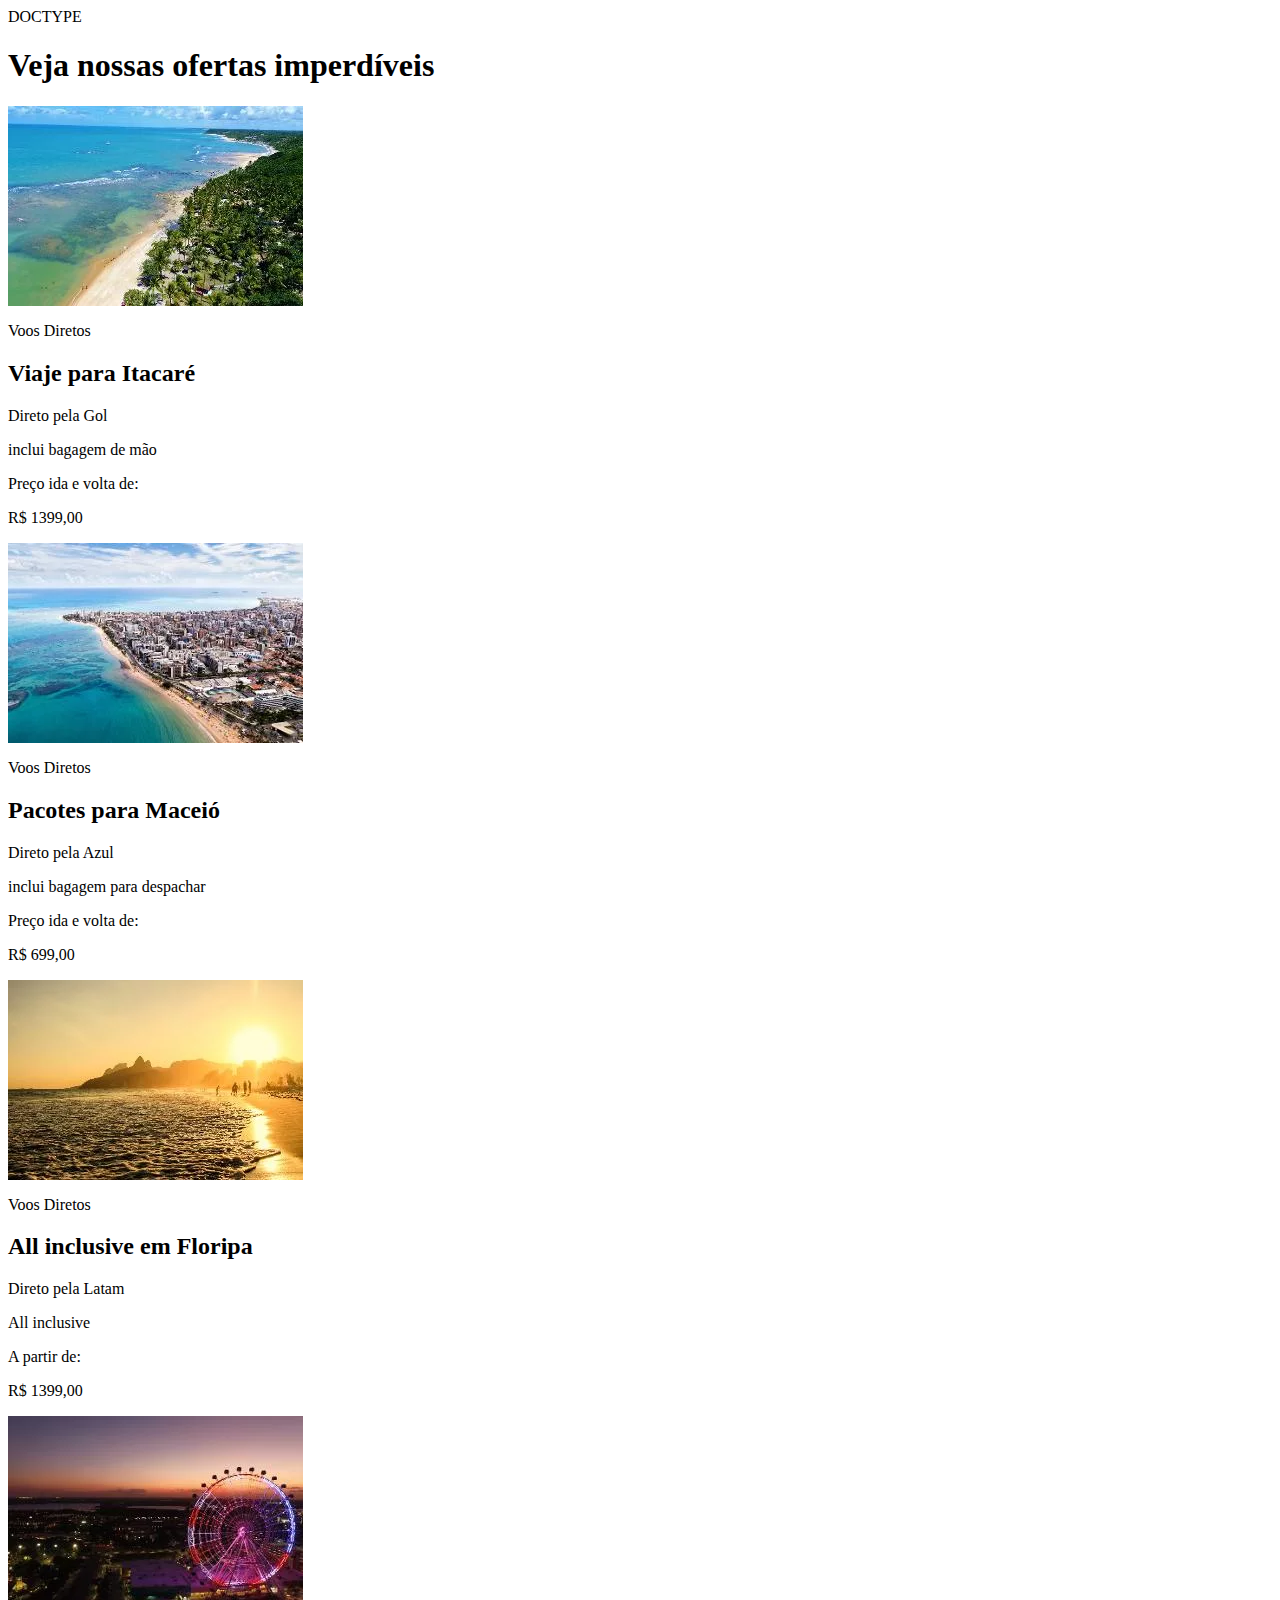
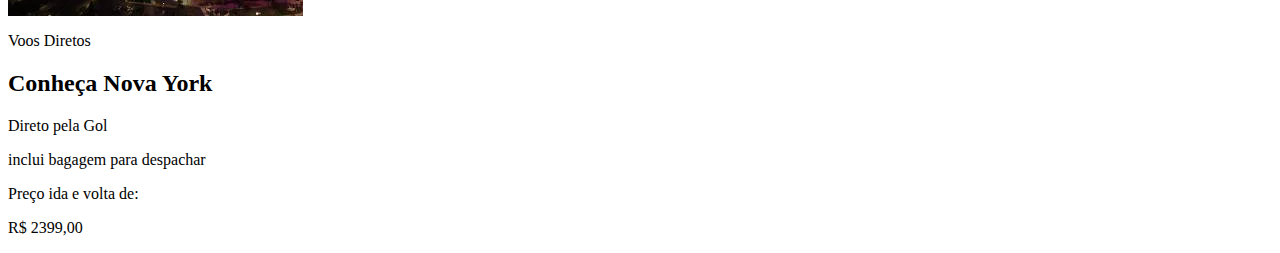
==== index.html @ 809e94c9 "changed index" ====
DOCTYPE
<!DOCTYPE html>
<html lang="pt-br">

<head>
  <meta charset="UTF-8">
  <meta name="viewport" content="width=device-width, initial-scale=1.0">
  <meta http-equiv="X-UA-Compatible" content="ie=edge">
  <title>Agência</title>
</head>

<body>
  <div>
    <h1 class="frase">Veja nossas ofertas imperdíveis</h1 class>
    </h1>
    <div class="conteudo">
      <div class="caixa">
        <img src="./images/pacote1.jpg" alt="">
        <p>Voos Diretos</p>
        <h2 class="titulos">Viaje para Itacaré</h2>
        <p class="companhia">Direto pela Gol</p>
        <p class="bagagem">inclui bagagem de mão</p>
        <p class="preco">Preço ida e volta de:</p>
        <p class="valor">R$ 1399,00</p>
      </div>

      <div class="caixa">
        <img src="./images/pacote2.jpg" alt="">
        <p>Voos Diretos</p>
        <h2 class="titulos">Pacotes para Maceió</h2>
        <p class="companhia">Direto pela Azul</p>
        <p class="bagagem">inclui bagagem para despachar</p>
        <p class="preco">Preço ida e volta de:</p>
        <p class="valor">R$ 699,00</p>
      </div>

      <div class="caixa">
        <img src="./images/pacote3.jpg" alt="">
        <p>Voos Diretos</p>
        <h2 class="titulos">All inclusive em Floripa</h2>
        <p class="companhia">Direto pela Latam</p>
        <p class="bagagem">All inclusive</p>
        <p class="preco">A partir de:</p>
        <p class="valor">R$ 1399,00</p>
      </div>

      <div class="caixa">
        <img src="./images/pacote4.jpg" alt="">
        <p>Voos Diretos</p>
        <h2 class="titulos">Conheça Nova York</h2>
        <p class="companhia">Direto pela Gol</p>
        <p class="bagagem">inclui bagagem para despachar</p>
        <p class="preco">Preço ida e volta de:</p>
        <p class="valor">R$ 2399,00</p>
      </div>
    </div>
  </div>
</body>

</html>
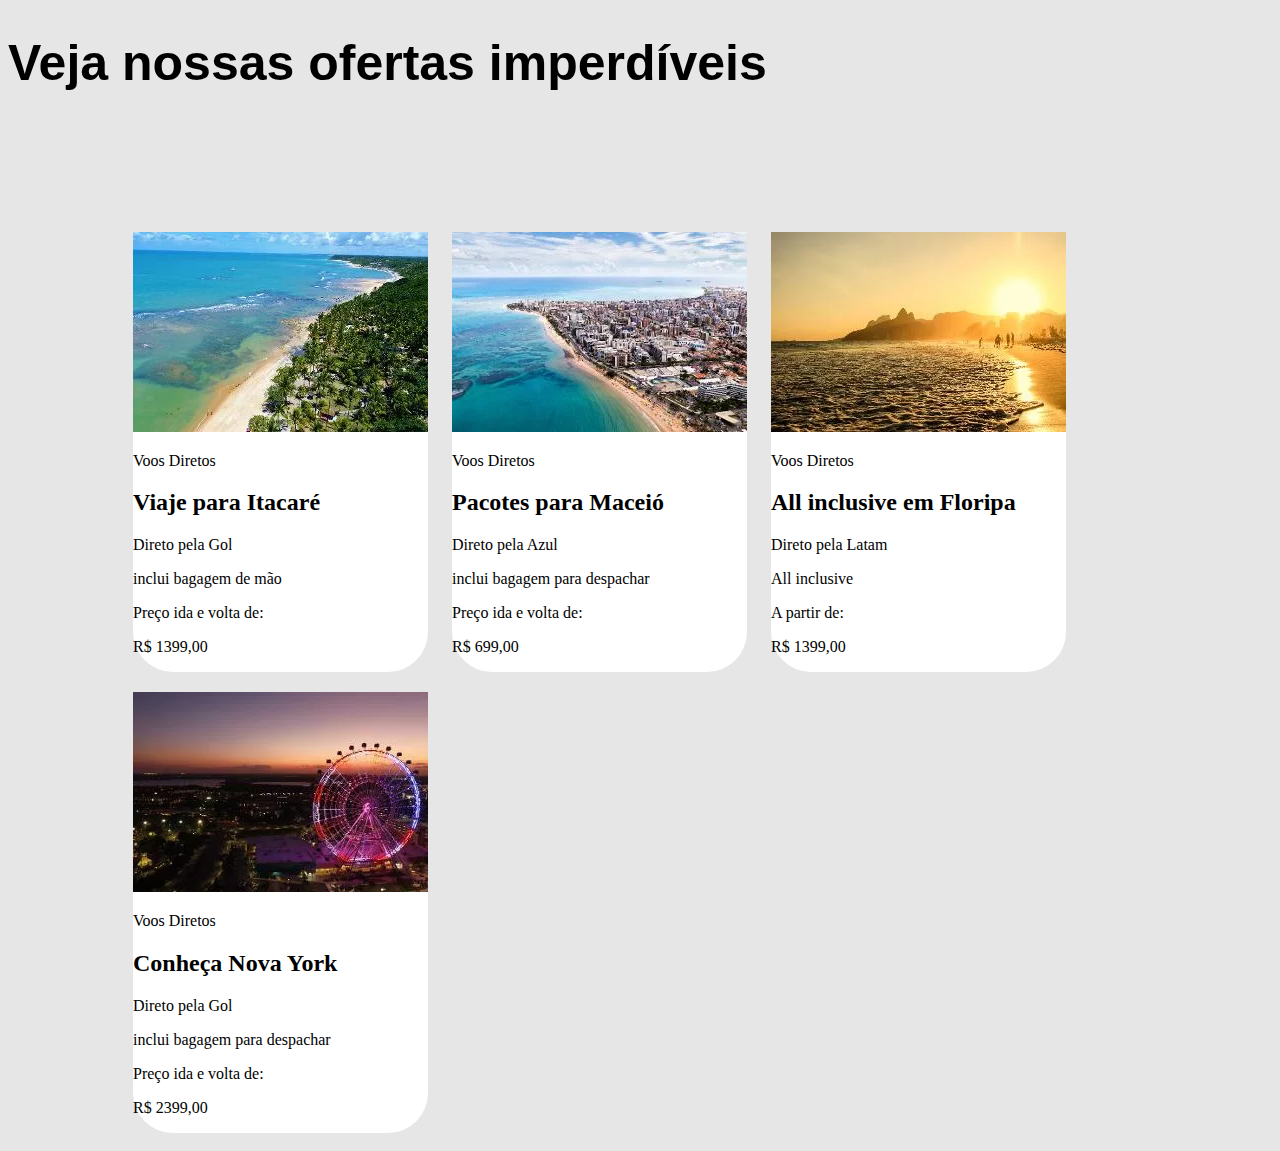
==== commit 62e44823: "Passo2" ====
--- a/index.html
+++ b/index.html
@@ -1,60 +1,54 @@
-DOCTYPE
 <!DOCTYPE html>
-<html lang="pt-br">
+<html lang="pt-br" dir="ltr">
+  <head>
+    <meta charset="utf-8">
+    <title>Agência</title>
+    <link rel="stylesheet" href="./css/style.css" type="text/css">
+  </head>
+  <body>
+    <h1 class="frase">Veja nossas ofertas imperdíveis</h1>
+    <div class="conteudo">
 
-<head>
-  <meta charset="UTF-8">
-  <meta name="viewport" content="width=device-width, initial-scale=1.0">
-  <meta http-equiv="X-UA-Compatible" content="ie=edge">
-  <title>Agência</title>
-</head>
+          <div class="caixa">
+            <img src="./images/pacote1.jpg" alt="">
+            <p>Voos Diretos</p>
+            <h2 class="titulos">Viaje para Itacaré</h2>
+            <p class="companhia">Direto pela Gol</p>
+            <p class="bagagem">inclui bagagem de mão</p>
+            <p class="preco">Preço ida e volta de:</p>
+            <p class="valor">R$ 1399,00</p>
+          </div>
 
-<body>
-  <div>
-    <h1 class="frase">Veja nossas ofertas imperdíveis</h1 class>
-    </h1>
-    <div class="conteudo">
-      <div class="caixa">
-        <img src="./images/pacote1.jpg" alt="">
-        <p>Voos Diretos</p>
-        <h2 class="titulos">Viaje para Itacaré</h2>
-        <p class="companhia">Direto pela Gol</p>
-        <p class="bagagem">inclui bagagem de mão</p>
-        <p class="preco">Preço ida e volta de:</p>
-        <p class="valor">R$ 1399,00</p>
-      </div>
+          <div class="caixa">
+            <img src="./images/pacote2.jpg" alt="">
+            <p>Voos Diretos</p>
+            <h2 class="titulos">Pacotes para Maceió</h2>
+            <p class="companhia">Direto pela Azul</p>
+            <p class="bagagem">inclui bagagem para despachar</p>
+            <p class="preco">Preço ida e volta de:</p>
+            <p class="valor">R$ 699,00</p>
+          </div>
 
-      <div class="caixa">
-        <img src="./images/pacote2.jpg" alt="">
-        <p>Voos Diretos</p>
-        <h2 class="titulos">Pacotes para Maceió</h2>
-        <p class="companhia">Direto pela Azul</p>
-        <p class="bagagem">inclui bagagem para despachar</p>
-        <p class="preco">Preço ida e volta de:</p>
-        <p class="valor">R$ 699,00</p>
-      </div>
+          <div class="caixa">
+            <img src="./images/pacote3.jpg" alt="">
+            <p>Voos Diretos</p>
+            <h2 class="titulos">All inclusive em Floripa</h2>
+            <p class="companhia">Direto pela Latam</p>
+            <p class="bagagem">All inclusive</p>
+            <p class="preco">A partir de:</p>
+            <p class="valor">R$ 1399,00</p>
+          </div>
 
-      <div class="caixa">
-        <img src="./images/pacote3.jpg" alt="">
-        <p>Voos Diretos</p>
-        <h2 class="titulos">All inclusive em Floripa</h2>
-        <p class="companhia">Direto pela Latam</p>
-        <p class="bagagem">All inclusive</p>
-        <p class="preco">A partir de:</p>
-        <p class="valor">R$ 1399,00</p>
-      </div>
+          <div class="caixa">
+            <img src="./images/pacote4.jpg" alt="">
+            <p>Voos Diretos</p>
+            <h2 class="titulos">Conheça Nova York</h2>
+            <p class="companhia">Direto pela Gol</p>
+            <p class="bagagem">inclui bagagem para despachar</p>
+            <p class="preco">Preço ida e volta de:</p>
+            <p class="valor">R$ 2399,00</p>
+          </div>
 
-      <div class="caixa">
-        <img src="./images/pacote4.jpg" alt="">
-        <p>Voos Diretos</p>
-        <h2 class="titulos">Conheça Nova York</h2>
-        <p class="companhia">Direto pela Gol</p>
-        <p class="bagagem">inclui bagagem para despachar</p>
-        <p class="preco">Preço ida e volta de:</p>
-        <p class="valor">R$ 2399,00</p>
-      </div>
     </div>
-  </div>
-</body>
-
-</html>+  </body>
+</html>
--- a/css/style.css
+++ b/css/style.css
@@ -0,0 +1,26 @@
+body{
+  background-color: #e6e6e6;
+}
+
+h1{
+  font-family: "Arial", sans-serif;
+  font-size: 50px;
+}
+
+.conteudo{
+    /*height: 50em;
+    display: flex;
+    align-items: center;
+    justify-content: center;*/
+  margin-left: 115px;
+  margin-top: 130px;
+}
+
+.caixa {
+  background-color: #ffffff;
+  display: inline-block;
+  border-radius: 40px;
+  list-style: none;
+  padding:0;
+  margin: 10px;
+}
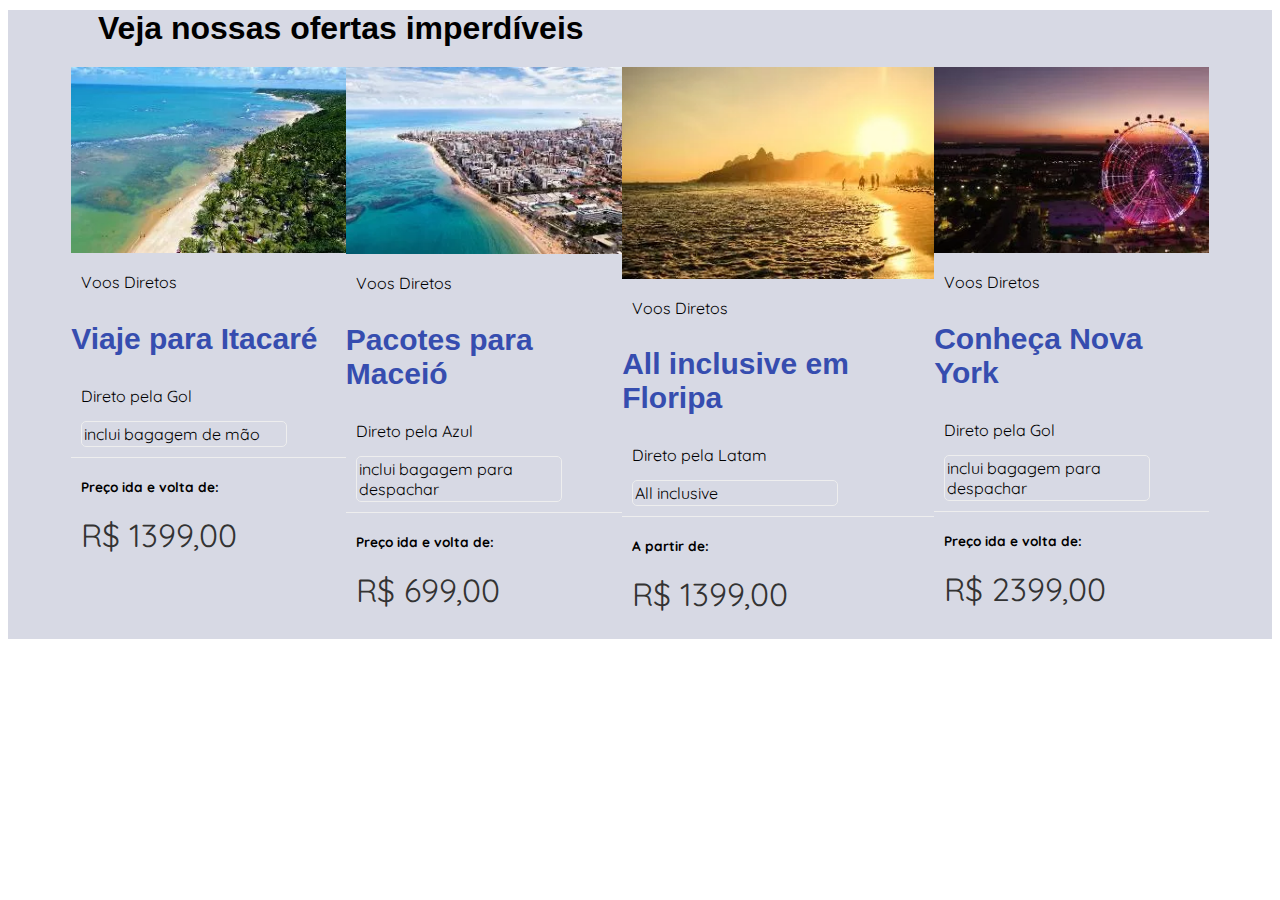
==== commit e6aed5b6: "Update index.html" ====
--- a/index.html
+++ b/index.html
@@ -6,6 +6,7 @@
     <link rel="stylesheet" href="./css/style.css" type="text/css">
   </head>
   <body>
+    <div class="container">
     <h1 class="frase">Veja nossas ofertas imperdíveis</h1>
     <div class="conteudo">
 
@@ -48,7 +49,7 @@
             <p class="preco">Preço ida e volta de:</p>
             <p class="valor">R$ 2399,00</p>
           </div>
-
     </div>
+  </div>
   </body>
 </html>
--- a/css/style.css
+++ b/css/style.css
@@ -1,26 +1,71 @@
-body{
-  background-color: #e6e6e6;
+@charset "UTF-8";
+
+/* Colando o import de font do google, pegamos ele de um site
+Importamos e depois usamos a regra que ele explica: "font-family: 'Quicksand', sans-serif;"
+*/
+@import url('https://fonts.googleapis.com/css2?family=Quicksand:wght@700&display=swap');
+
+.container{
+    font-size: 16px;
+    font-family: 'Quicksand', sans-serif;
+    background-color: rgb(215, 217, 228);
 }
 
-h1{
-  font-family: "Arial", sans-serif;
-  font-size: 50px;
+h1, h2, h3{
+    font-family: 'PT Sans Narrow', sans-serif;
+    margin: 1opx 10px;
 }
 
+p{
+    margin: 10px 0;
+    padding: 5px 10px;
+}
 .conteudo{
-    /*height: 50em;
+    margin: 10px auto;
+    width: 90%;
+    padding: 10px;
     display: flex;
-    align-items: center;
-    justify-content: center;*/
-  margin-left: 115px;
-  margin-top: 130px;
+}
+img{
+    width: 100%;
 }
 
-.caixa {
-  background-color: #ffffff;
-  display: inline-block;
-  border-radius: 40px;
-  list-style: none;
-  padding:0;
-  margin: 10px;
+.frase{
+    margin: 10px 90px;
 }
+
+.caixa:hover{
+    background-color: rgb(229, 238, 241);
+}
+
+.titulos{
+    font-size: 30px;
+    font-weight: 700;
+    color: rgb(54 ,77, 175);
+}
+/* " em é uma medida que equivale a 16px */
+.compania{
+    font-size: 0.75em;
+    font-weight: 700;
+}
+
+.bagagem{
+    border: 1px solid #eee;
+    width: 200px;
+    margin-left: 10px;
+    padding: 2px;
+    font-size: 1em;
+    border-radius: 5px;
+}
+
+.preco{
+    padding-top: 20px;
+    border-top: 1px solid #eee;
+    font-size: 0.85em;
+    font-weight: 700;
+}
+
+.valor{
+    font-size: 2em;
+    color: #333333;
+}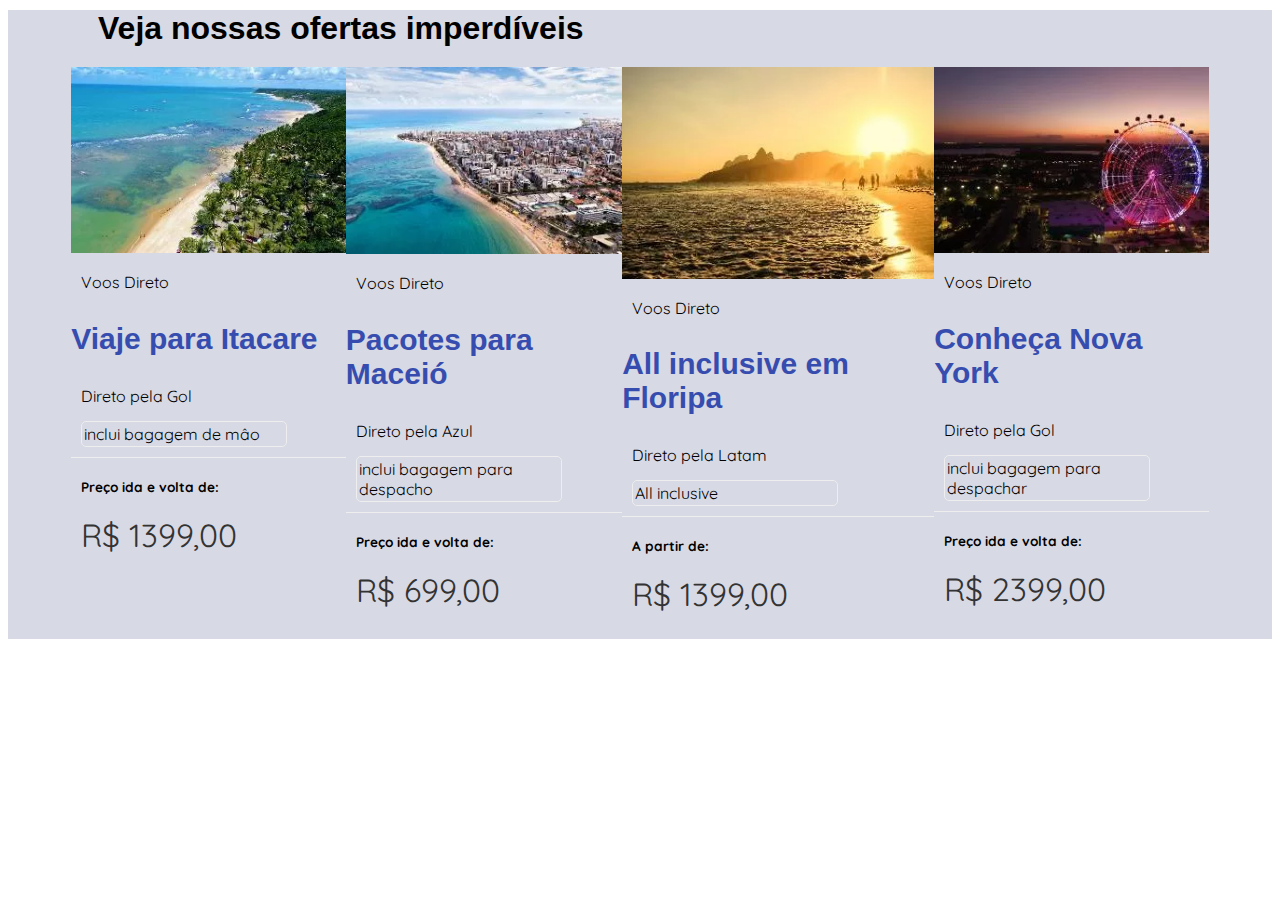
==== commit bcc88fe7: "Atualização do projeto da agencia de viagens." ====
--- a/index.html
+++ b/index.html
@@ -1,55 +1,57 @@
-<!DOCTYPE html>
-<html lang="pt-br" dir="ltr">
-  <head>
-    <meta charset="utf-8">
-    <title>Agência</title>
-    <link rel="stylesheet" href="./css/style.css" type="text/css">
-  </head>
-  <body>
-    <div class="container">
-    <h1 class="frase">Veja nossas ofertas imperdíveis</h1>
-    <div class="conteudo">
-
-          <div class="caixa">
-            <img src="./images/pacote1.jpg" alt="">
-            <p>Voos Diretos</p>
-            <h2 class="titulos">Viaje para Itacaré</h2>
-            <p class="companhia">Direto pela Gol</p>
-            <p class="bagagem">inclui bagagem de mão</p>
-            <p class="preco">Preço ida e volta de:</p>
-            <p class="valor">R$ 1399,00</p>
-          </div>
-
-          <div class="caixa">
-            <img src="./images/pacote2.jpg" alt="">
-            <p>Voos Diretos</p>
-            <h2 class="titulos">Pacotes para Maceió</h2>
-            <p class="companhia">Direto pela Azul</p>
-            <p class="bagagem">inclui bagagem para despachar</p>
-            <p class="preco">Preço ida e volta de:</p>
-            <p class="valor">R$ 699,00</p>
-          </div>
-
-          <div class="caixa">
-            <img src="./images/pacote3.jpg" alt="">
-            <p>Voos Diretos</p>
-            <h2 class="titulos">All inclusive em Floripa</h2>
-            <p class="companhia">Direto pela Latam</p>
-            <p class="bagagem">All inclusive</p>
-            <p class="preco">A partir de:</p>
-            <p class="valor">R$ 1399,00</p>
-          </div>
-
-          <div class="caixa">
-            <img src="./images/pacote4.jpg" alt="">
-            <p>Voos Diretos</p>
-            <h2 class="titulos">Conheça Nova York</h2>
-            <p class="companhia">Direto pela Gol</p>
-            <p class="bagagem">inclui bagagem para despachar</p>
-            <p class="preco">Preço ida e volta de:</p>
-            <p class="valor">R$ 2399,00</p>
-          </div>
-    </div>
-  </div>
-  </body>
-</html>
+<!DOCTYPE html>
+<html lang="pt-br" dir="ltr">
+<head>
+<meta charset="ISO-8859-1">
+<meta name="viewport" content="width=device-width,initial-scale=1">
+<title>AG�NCIA</title>
+<link rel="stylesheet" href="css/style.css" type="text/css">
+</head>
+<body>
+	<div class="container">
+		<h1 class="frase">Veja nossas ofertas imperd�veis</h1>
+		<div class="conteudo">
+
+			<div class="caixa">
+				<img alt="" src="img/pacote1.jpg">
+				<p>Voos Direto</p>
+				<h2 class="titulos">Viaje para Itacare</h2>
+				<p class="companhia">Direto pela Gol</p>
+				<p class="bagagem">inclui bagagem de m�o</p>
+				<p class="preco">Pre�o ida e volta de:</p>
+				<p class="valor">R$ 1399,00</p>
+			</div>
+
+			<div class="caixa">
+				<img alt="" src="img/pacote2.jpg">
+				<p>Voos Direto</p>
+				<h2 class="titulos">Pacotes para Macei�</h2>
+				<p class="companhia">Direto pela Azul</p>
+				<p class="bagagem">inclui bagagem para despacho</p>
+				<p class="preco">Pre�o ida e volta de:</p>
+				<p class="valor">R$ 699,00</p>
+			</div>
+
+			<div class="caixa">
+				<img alt="" src="img/pacote3.jpg">
+				<p>Voos Direto</p>
+				<h2 class="titulos">All inclusive em Floripa</h2>
+				<p class="companhia">Direto pela Latam</p>
+				<p class="bagagem">All inclusive</p>
+				<p class="preco">A partir de:</p>
+				<p class="valor">R$ 1399,00</p>
+			</div>
+
+			<div class="caixa">
+				<img alt="" src="img/pacote4.jpg">
+				<p>Voos Direto</p>
+				<h2 class="titulos">Conhe�a Nova York</h2>
+				<p class="companhia">Direto pela Gol</p>
+				<p class="bagagem">inclui bagagem para despachar</p>
+				<p class="preco">Pre�o ida e volta de:</p>
+				<p class="valor">R$ 2399,00</p>
+			</div>
+
+		</div>
+	</div>
+</body>
+</html>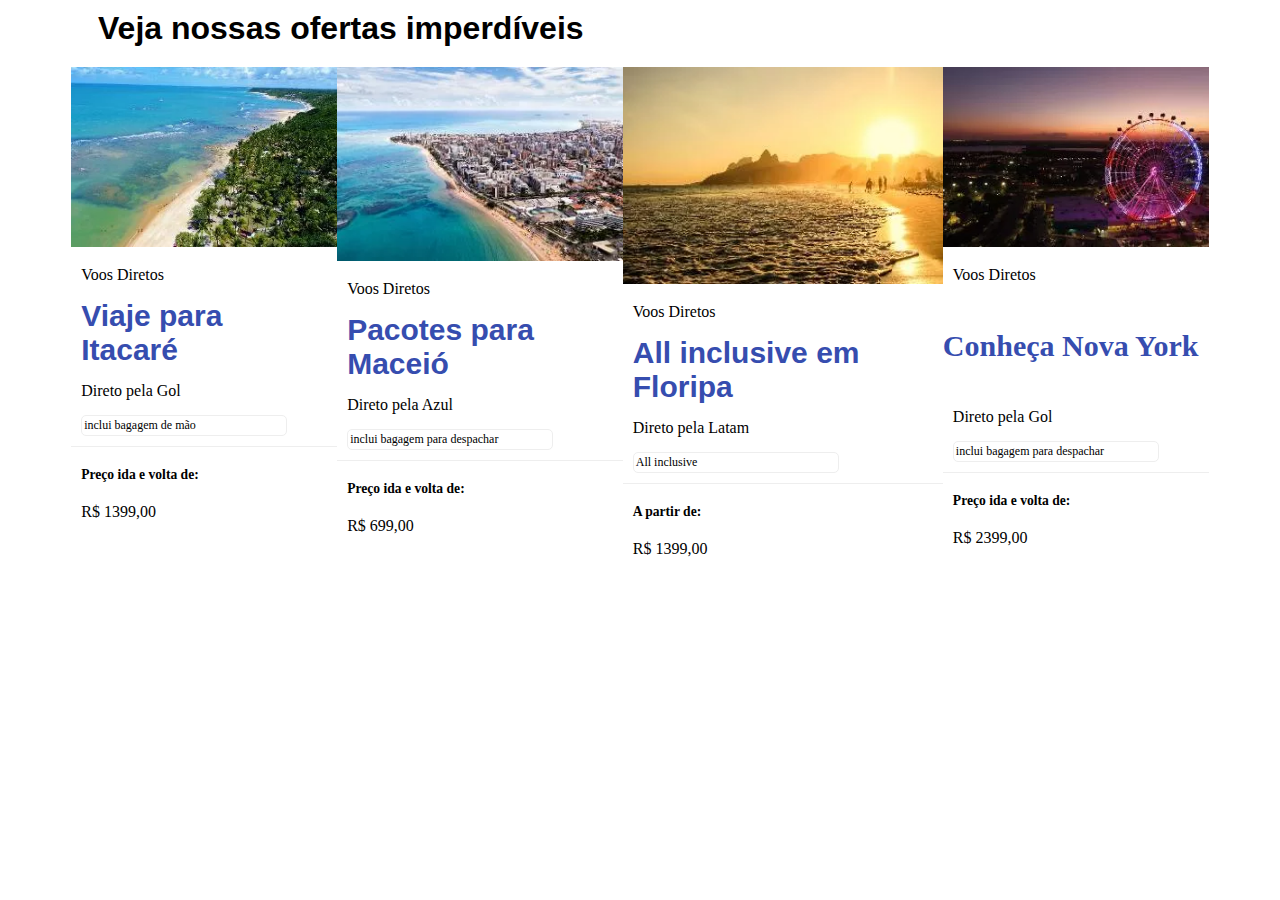
==== commit 14e47677: "class 31/03" ====
--- a/index.html
+++ b/index.html
@@ -1,57 +1,60 @@
-<!DOCTYPE html>
-<html lang="pt-br" dir="ltr">
-<head>
-<meta charset="ISO-8859-1">
-<meta name="viewport" content="width=device-width,initial-scale=1">
-<title>AG�NCIA</title>
-<link rel="stylesheet" href="css/style.css" type="text/css">
-</head>
-<body>
-	<div class="container">
-		<h1 class="frase">Veja nossas ofertas imperd�veis</h1>
-		<div class="conteudo">
-
-			<div class="caixa">
-				<img alt="" src="img/pacote1.jpg">
-				<p>Voos Direto</p>
-				<h2 class="titulos">Viaje para Itacare</h2>
-				<p class="companhia">Direto pela Gol</p>
-				<p class="bagagem">inclui bagagem de m�o</p>
-				<p class="preco">Pre�o ida e volta de:</p>
-				<p class="valor">R$ 1399,00</p>
-			</div>
-
-			<div class="caixa">
-				<img alt="" src="img/pacote2.jpg">
-				<p>Voos Direto</p>
-				<h2 class="titulos">Pacotes para Macei�</h2>
-				<p class="companhia">Direto pela Azul</p>
-				<p class="bagagem">inclui bagagem para despacho</p>
-				<p class="preco">Pre�o ida e volta de:</p>
-				<p class="valor">R$ 699,00</p>
-			</div>
-
-			<div class="caixa">
-				<img alt="" src="img/pacote3.jpg">
-				<p>Voos Direto</p>
-				<h2 class="titulos">All inclusive em Floripa</h2>
-				<p class="companhia">Direto pela Latam</p>
-				<p class="bagagem">All inclusive</p>
-				<p class="preco">A partir de:</p>
-				<p class="valor">R$ 1399,00</p>
-			</div>
-
-			<div class="caixa">
-				<img alt="" src="img/pacote4.jpg">
-				<p>Voos Direto</p>
-				<h2 class="titulos">Conhe�a Nova York</h2>
-				<p class="companhia">Direto pela Gol</p>
-				<p class="bagagem">inclui bagagem para despachar</p>
-				<p class="preco">Pre�o ida e volta de:</p>
-				<p class="valor">R$ 2399,00</p>
-			</div>
-
-		</div>
-	</div>
-</body>
+<!DOCTYPE html>
+<html lang="pt-br">
+
+<head>
+  <meta charset="UTF-8">
+  <meta name="viewport" content="width=device-width, initial-scale=1.0">
+  <meta http-equiv="X-UA-Compatible" content="ie=edge">
+  <title>Agência</title>
+  <link rel="stylesheet" type="text/css" href="./css/style.css">
+</head>
+
+<body>
+  <div>
+    <h1 class="frase">Veja nossas ofertas imperdíveis</h1 class>
+    </h1>
+    <div class="conteudo">
+      <div class="caixa">
+        <img src="./img/pacote1.jpg" alt="">
+        <p>Voos Diretos</p>
+        <h2 class="titulos">Viaje para Itacaré</h2>
+        <p class="companhia">Direto pela Gol</p>
+        <p class="bagagem">inclui bagagem de mão</p>
+        <p class="preco">Preço ida e volta de:</p>
+        <p class="valor">R$ 1399,00</p>
+      </div>
+
+      <div class="caixa">
+        <img src="./img/pacote2.jpg" alt="">
+        <p>Voos Diretos</p>
+        <h2 class="titulos">Pacotes para Maceió</h2>
+        <p class="companhia">Direto pela Azul</p>
+        <p class="bagagem">inclui bagagem para despachar</p>
+        <p class="preco">Preço ida e volta de:</p>
+        <p class="valor">R$ 699,00</p>
+      </div>
+
+      <div class="caixa">
+        <img src="./img/pacote3.jpg" alt="">
+        <p>Voos Diretos</p>
+        <h3 class="titulos">All inclusive em Floripa</h3>
+        <p class="companhia">Direto pela Latam</p>
+        <p class="bagagem">All inclusive</p>
+        <p class="preco">A partir de:</p>
+        <p class="valor">R$ 1399,00</p>
+      </div>
+
+      <div class="caixa">
+        <img src="./img/pacote4.jpg" alt="">
+        <p>Voos Diretos</p>
+        <h4 class="titulos">Conheça Nova York</h4>
+        <p class="companhia">Direto pela Gol</p>
+        <p class="bagagem">inclui bagagem para despachar</p>
+        <p class="preco">Preço ida e volta de:</p>
+        <p class="valor">R$ 2399,00</p>
+      </div>
+    </div>
+  </div>
+</body>
+
 </html>--- a/css/style.css
+++ b/css/style.css
@@ -1,71 +1,66 @@
 @charset "UTF-8";
 
-/* Colando o import de font do google, pegamos ele de um site
-Importamos e depois usamos a regra que ele explica: "font-family: 'Quicksand', sans-serif;"
-*/
 @import url('https://fonts.googleapis.com/css2?family=Quicksand:wght@700&display=swap');
 
-.container{
-    font-size: 16px;
-    font-family: 'Quicksand', sans-serif;
-    background-color: rgb(215, 217, 228);
+.container {
+  font-size: 16px;
+  font-family: 'Quicksand', 'sans-serif';
+  background: #eee;
 }
 
-h1, h2, h3{
-    font-family: 'PT Sans Narrow', sans-serif;
-    margin: 1opx 10px;
+h1, h2, h3 {
+  font-family: 'PT Sans Narrow', sans-serif;
+  margin: 10px 10px;
 }
 
 p{
-    margin: 10px 0;
-    padding: 5px 10px;
+  margin: 10px 0px;
+  padding: 5px 10px;
 }
+
 .conteudo{
-    margin: 10px auto;
-    width: 90%;
-    padding: 10px;
-    display: flex;
+  margin: 10px auto;
+  width: 90%;
+  padding: 10px;
+  display: flex;
 }
+
 img{
-    width: 100%;
+  width: 100%;
 }
 
 .frase{
-    margin: 10px 90px;
+  margin: 10px 90px;
 }
 
 .caixa:hover{
-    background-color: rgb(229, 238, 241);
+  background: #DBF0F7;
 }
 
 .titulos{
-    font-size: 30px;
-    font-weight: 700;
-    color: rgb(54 ,77, 175);
+  font-size: 30px;
+  font-weight: 700;
+  color: rgb(54, 77, 175);
 }
-/* " em é uma medida que equivale a 16px */
-.compania{
-    font-size: 0.75em;
-    font-weight: 700;
+
+.compainha{
+  font-size: 0.75em;
+  font-weight: 700;
 }
 
 .bagagem{
-    border: 1px solid #eee;
-    width: 200px;
-    margin-left: 10px;
-    padding: 2px;
-    font-size: 1em;
-    border-radius: 5px;
+  border: 1px solid #eee;
+  width: 200px;
+  margin-left: 10px;
+  padding: 2px;
+  font-size: 0.75em;
+  border-radius: 5px;
 }
 
 .preco{
-    padding-top: 20px;
-    border-top: 1px solid #eee;
-    font-size: 0.85em;
-    font-weight: 700;
-}
-
-.valor{
-    font-size: 2em;
-    color: #333333;
+  padding-top: 20px;
+  border-top: 1px solid #eee;
+  font-size: 0.85em;
+  font-weight: 700;
+  
 }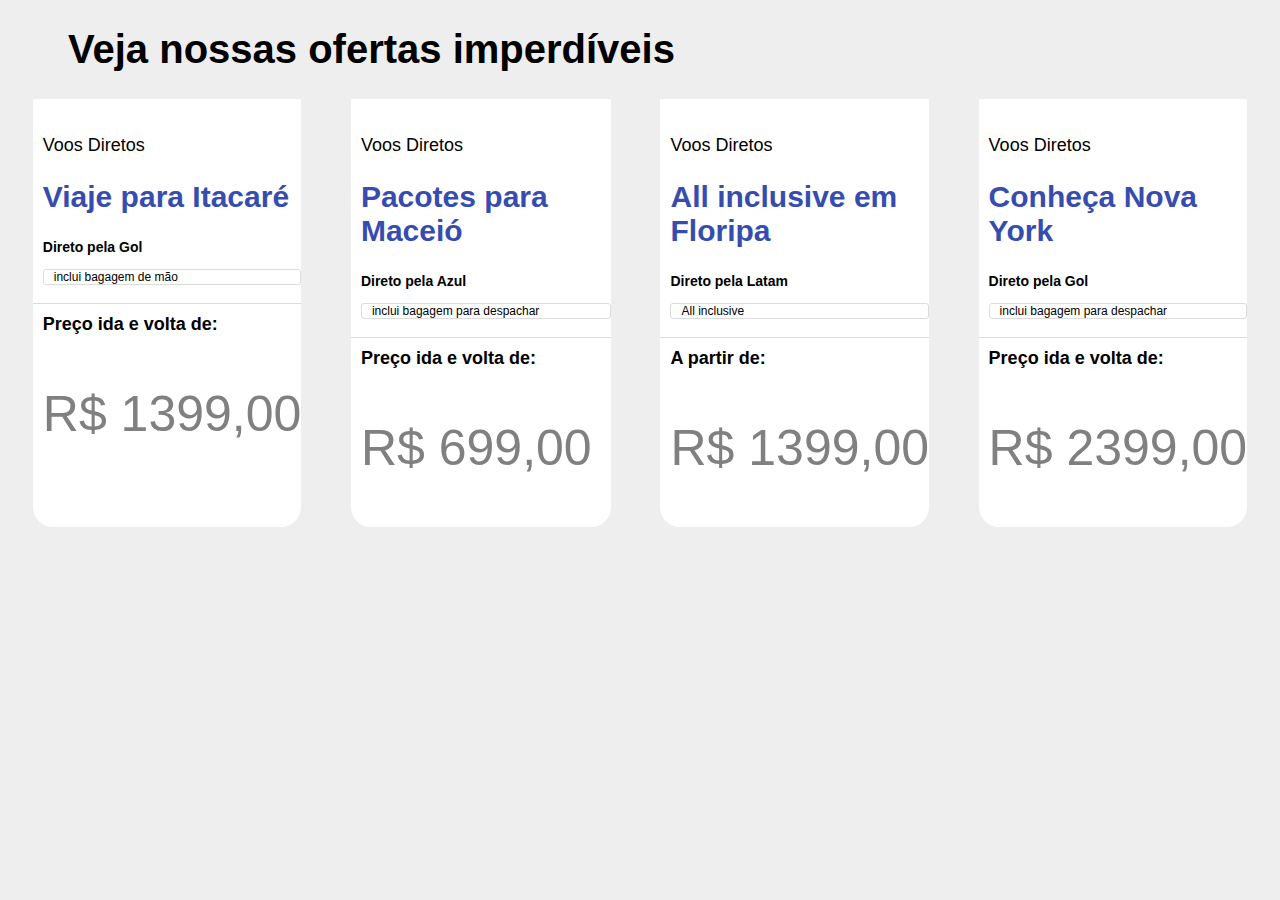
==== commit bc9e870f: "Adicionado" ====
--- a/index.html
+++ b/index.html
@@ -1,60 +1,55 @@
 <!DOCTYPE html>
-<html lang="pt-br">
+<html lang="pt-br" dir="ltr">
+  <head>
+    <meta charset="utf-8">
+    <meta viewport="width=device-width", initial-scale="1">
+    <title>Viagens</title>
+    <link rel="stylesheet" href="./css/style.css">
+  </head>
+  <body>
+    <h1 class="frase">Veja nossas ofertas imperdíveis</h1>
+    <div class="conteudo">
 
-<head>
-  <meta charset="UTF-8">
-  <meta name="viewport" content="width=device-width, initial-scale=1.0">
-  <meta http-equiv="X-UA-Compatible" content="ie=edge">
-  <title>Agência</title>
-  <link rel="stylesheet" type="text/css" href="./css/style.css">
-</head>
+          <div class="caixa">
+            <img src="./images/pacote1.jpg" alt="">
+            <p>Voos Diretos</p>
+            <h2 class="titulos">Viaje para Itacaré</h2>
+            <p class="companhia">Direto pela Gol</p>
+            <p class="bagagem">inclui bagagem de mão</p>
+            <p class="preco">Preço ida e volta de:</p>
+            <p class="valor">R$ 1399,00</p>
+          </div>
 
-<body>
-  <div>
-    <h1 class="frase">Veja nossas ofertas imperdíveis</h1 class>
-    </h1>
-    <div class="conteudo">
-      <div class="caixa">
-        <img src="./img/pacote1.jpg" alt="">
-        <p>Voos Diretos</p>
-        <h2 class="titulos">Viaje para Itacaré</h2>
-        <p class="companhia">Direto pela Gol</p>
-        <p class="bagagem">inclui bagagem de mão</p>
-        <p class="preco">Preço ida e volta de:</p>
-        <p class="valor">R$ 1399,00</p>
-      </div>
+          <div class="caixa">
+            <img src="./images/pacote2.jpg" alt="">
+            <p>Voos Diretos</p>
+            <h2 class="titulos">Pacotes para Maceió</h2>
+            <p class="companhia">Direto pela Azul</p>
+            <p class="bagagem">inclui bagagem para despachar</p>
+            <p class="preco">Preço ida e volta de:</p>
+            <p class="valor">R$ 699,00</p>
+          </div>
 
-      <div class="caixa">
-        <img src="./img/pacote2.jpg" alt="">
-        <p>Voos Diretos</p>
-        <h2 class="titulos">Pacotes para Maceió</h2>
-        <p class="companhia">Direto pela Azul</p>
-        <p class="bagagem">inclui bagagem para despachar</p>
-        <p class="preco">Preço ida e volta de:</p>
-        <p class="valor">R$ 699,00</p>
-      </div>
+          <div class="caixa">
+            <img src="./images/pacote3.jpg" alt="">
+            <p>Voos Diretos</p>
+            <h2 class="titulos">All inclusive em Floripa</h2>
+            <p class="companhia">Direto pela Latam</p>
+            <p class="bagagem">All inclusive</p>
+            <p class="preco">A partir de:</p>
+            <p class="valor">R$ 1399,00</p>
+          </div>
 
-      <div class="caixa">
-        <img src="./img/pacote3.jpg" alt="">
-        <p>Voos Diretos</p>
-        <h3 class="titulos">All inclusive em Floripa</h3>
-        <p class="companhia">Direto pela Latam</p>
-        <p class="bagagem">All inclusive</p>
-        <p class="preco">A partir de:</p>
-        <p class="valor">R$ 1399,00</p>
-      </div>
+          <div class="caixa">
+            <img src="./images/pacote4.jpg" alt="">
+            <p>Voos Diretos</p>
+            <h2 class="titulos">Conheça Nova York</h2>
+            <p class="companhia">Direto pela Gol</p>
+            <p class="bagagem">inclui bagagem para despachar</p>
+            <p class="preco">Preço ida e volta de:</p>
+            <p class="valor">R$ 2399,00</p>
+          </div>
 
-      <div class="caixa">
-        <img src="./img/pacote4.jpg" alt="">
-        <p>Voos Diretos</p>
-        <h4 class="titulos">Conheça Nova York</h4>
-        <p class="companhia">Direto pela Gol</p>
-        <p class="bagagem">inclui bagagem para despachar</p>
-        <p class="preco">Preço ida e volta de:</p>
-        <p class="valor">R$ 2399,00</p>
-      </div>
     </div>
-  </div>
-</body>
-
-</html>+  </body>
+</html>
--- a/css/style.css
+++ b/css/style.css
@@ -1,66 +1,78 @@
-@charset "UTF-8";
+body {
+  background-color: #EEEEEE;
+}
+.conteudo {
+  display: flex;
 
-@import url('https://fonts.googleapis.com/css2?family=Quicksand:wght@700&display=swap');
+  flex-wrap: wrap;
+  justify-content: space-around;
+  }
 
-.container {
-  font-size: 16px;
-  font-family: 'Quicksand', 'sans-serif';
-  background: #eee;
+.frase {
+  padding-left: 60px;
+
+  font-family: "Trebuchet MS", Helvetica, sans-serif;
+
+  font-size: 40px;
+  }
+
+.caixa {
+  border-radius: 0px 0px 20px 20px;
+  background-color: white;
+  }
+
+.caixa:hover {
+  background-color: #DBF0F7;
 }
 
-h1, h2, h3 {
-  font-family: 'PT Sans Narrow', sans-serif;
-  margin: 10px 10px;
-}
+.caixa > p {
+  padding-left: 10px;
+  font-family: Arial, sans-serif;
+    }
 
-p{
-  margin: 10px 0px;
-  padding: 5px 10px;
-}
+.caixa > p:nth-child(2) {
+  color: black;
+  font-size: 18px;
+  padding-left: 10px;
+  }
 
-.conteudo{
-  margin: 10px auto;
-  width: 90%;
-  padding: 10px;
-  display: flex;
-}
+.caixa > p:nth-child(4) {
+  color: black;
 
-img{
-  width: 100%;
-}
+  font-size: 14px;
 
-.frase{
-  margin: 10px 90px;
-}
+  font-weight: bold;
+  }
 
-.caixa:hover{
-  background: #DBF0F7;
-}
+.caixa > p:nth-child(5) {
+  margin-left: 10px;
+  color: black;
+  border: 1px solid #DCDCDC;
+  border-radius: 3px;
+  font-size: 12px;
+  }
 
-.titulos{
+.caixa > p:nth-child(6) {
+  padding-top: 10px;
+  color: black;
+  border-top: 1px solid  #DCDCDC;
+  font-size: 18px;
+  font-weight: bold;
+  }
+
+.caixa > p:nth-child(7) {
+  color: black;
+  font-family: Arial;
+  font-size: 50px;
+  font-weight: 450;
+  color: grey;
+  }
+
+.caixa > h2 {
+  max-width: 250px;
+  padding-left: 10px;
+  color: #364DAF;
+  font-family: "Trebuchet MS", Helvetica, sans-serif;
   font-size: 30px;
-  font-weight: 700;
-  color: rgb(54, 77, 175);
-}
-
-.compainha{
-  font-size: 0.75em;
-  font-weight: 700;
-}
-
-.bagagem{
-  border: 1px solid #eee;
-  width: 200px;
-  margin-left: 10px;
-  padding: 2px;
-  font-size: 0.75em;
-  border-radius: 5px;
-}
-
-.preco{
-  padding-top: 20px;
-  border-top: 1px solid #eee;
-  font-size: 0.85em;
-  font-weight: 700;
-  
-}+  font-weight: bold;
+  }
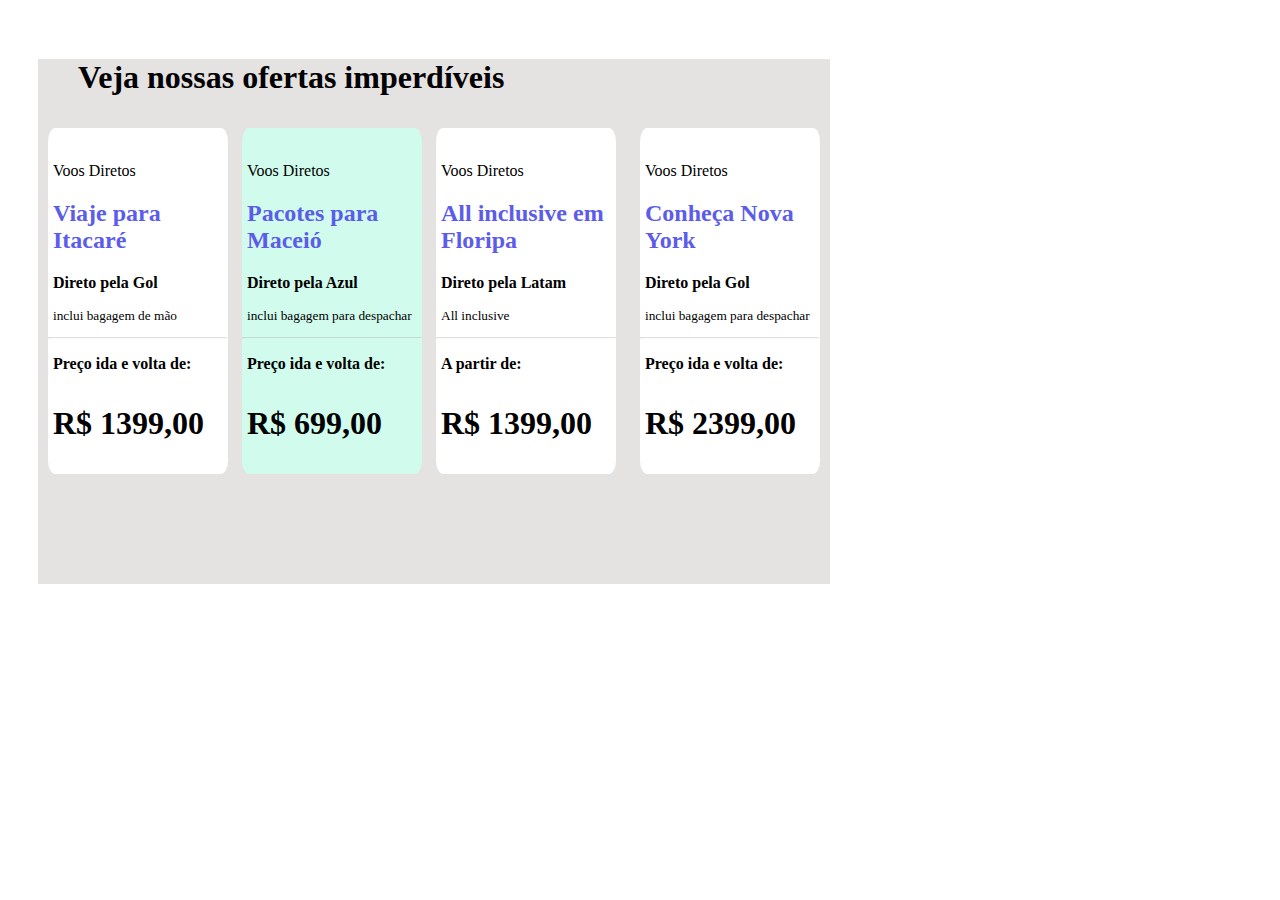
==== commit e8b3737c: "AGENCIA DE VIAGEM BRUNNO96" ====
--- a/index.html
+++ b/index.html
@@ -2,54 +2,58 @@
 <html lang="pt-br" dir="ltr">
   <head>
     <meta charset="utf-8">
-    <meta viewport="width=device-width", initial-scale="1">
-    <title>Viagens</title>
-    <link rel="stylesheet" href="./css/style.css">
+    <title></title>
+    <link rel="stylesheet" href="estilo.css">
   </head>
-  <body>
+  <body class="container">
+    <div class="box">
     <h1 class="frase">Veja nossas ofertas imperdíveis</h1>
     <div class="conteudo">
 
           <div class="caixa">
-            <img src="./images/pacote1.jpg" alt="">
+            <img src="./images/pacote1.jpg" width="180px" alt="">
             <p>Voos Diretos</p>
             <h2 class="titulos">Viaje para Itacaré</h2>
             <p class="companhia">Direto pela Gol</p>
             <p class="bagagem">inclui bagagem de mão</p>
+            <hr>
             <p class="preco">Preço ida e volta de:</p>
             <p class="valor">R$ 1399,00</p>
           </div>
 
-          <div class="caixa">
-            <img src="./images/pacote2.jpg" alt="">
+          <div class="caixa2">
+            <img src="./images/pacote2.jpg" width="180px"  alt="">
             <p>Voos Diretos</p>
             <h2 class="titulos">Pacotes para Maceió</h2>
             <p class="companhia">Direto pela Azul</p>
             <p class="bagagem">inclui bagagem para despachar</p>
+            <hr>
             <p class="preco">Preço ida e volta de:</p>
             <p class="valor">R$ 699,00</p>
           </div>
 
           <div class="caixa">
-            <img src="./images/pacote3.jpg" alt="">
+            <img src="./images/pacote3.jpg" width="180px" alt="">
             <p>Voos Diretos</p>
-            <h2 class="titulos">All inclusive em Floripa</h2>
+            <h2 class="titulos">All inclusive em Floripa </h2>
             <p class="companhia">Direto pela Latam</p>
             <p class="bagagem">All inclusive</p>
+            <hr>
             <p class="preco">A partir de:</p>
             <p class="valor">R$ 1399,00</p>
           </div>
 
           <div class="caixa">
-            <img src="./images/pacote4.jpg" alt="">
+            <img src="./images/pacote4.jpg" width="180px" alt="">
             <p>Voos Diretos</p>
             <h2 class="titulos">Conheça Nova York</h2>
             <p class="companhia">Direto pela Gol</p>
             <p class="bagagem">inclui bagagem para despachar</p>
+            <hr>
             <p class="preco">Preço ida e volta de:</p>
             <p class="valor">R$ 2399,00</p>
           </div>
-
+        </div>
     </div>
   </body>
 </html>
--- a/estilo.css
+++ b/estilo.css
@@ -0,0 +1,74 @@
+body.container{
+    position: absolute;
+    background-color:white;
+    padding: 30px;
+
+}
+
+div.box{
+
+    background-color: #e5e2e2;
+    padding-bottom: 100px;
+}
+
+div.caixa {
+    /* display: block; */
+    display: inline-block;
+    list-style-position: inside;
+    margin:  10px;
+    background-color: white;
+    border-radius: 4%;
+    width: 180px;
+
+}
+
+div.caixa2{
+    display: inline-block;
+    background-color: rgb(209, 251, 237);
+    border-radius: 4%;
+    width: 180px;
+
+}
+
+h1   {
+    margin-left: 40px;
+    font-family: 'Angsana New','Calibri Light';
+}
+
+h2 {
+    color: rgb(92, 92, 235);
+    font-family: 'Angsana New','Calibri Light';
+    font-weight: bolder;
+    margin-left: 5px;
+}
+
+p {
+    font-family: 'Angsana New','Calibri Light';
+    margin-left: 5px;
+
+}
+
+hr{
+    opacity: 0.3;
+}
+
+.bagagem {
+    font-size: smaller;
+    box-sizing: border-box;
+
+
+}
+
+.companhia {
+    font-weight: bold;
+
+}
+
+.preco{
+    font-weight: bold;
+}
+
+.valor{
+    font-weight: bold;
+    font-size: xx-large;
+}
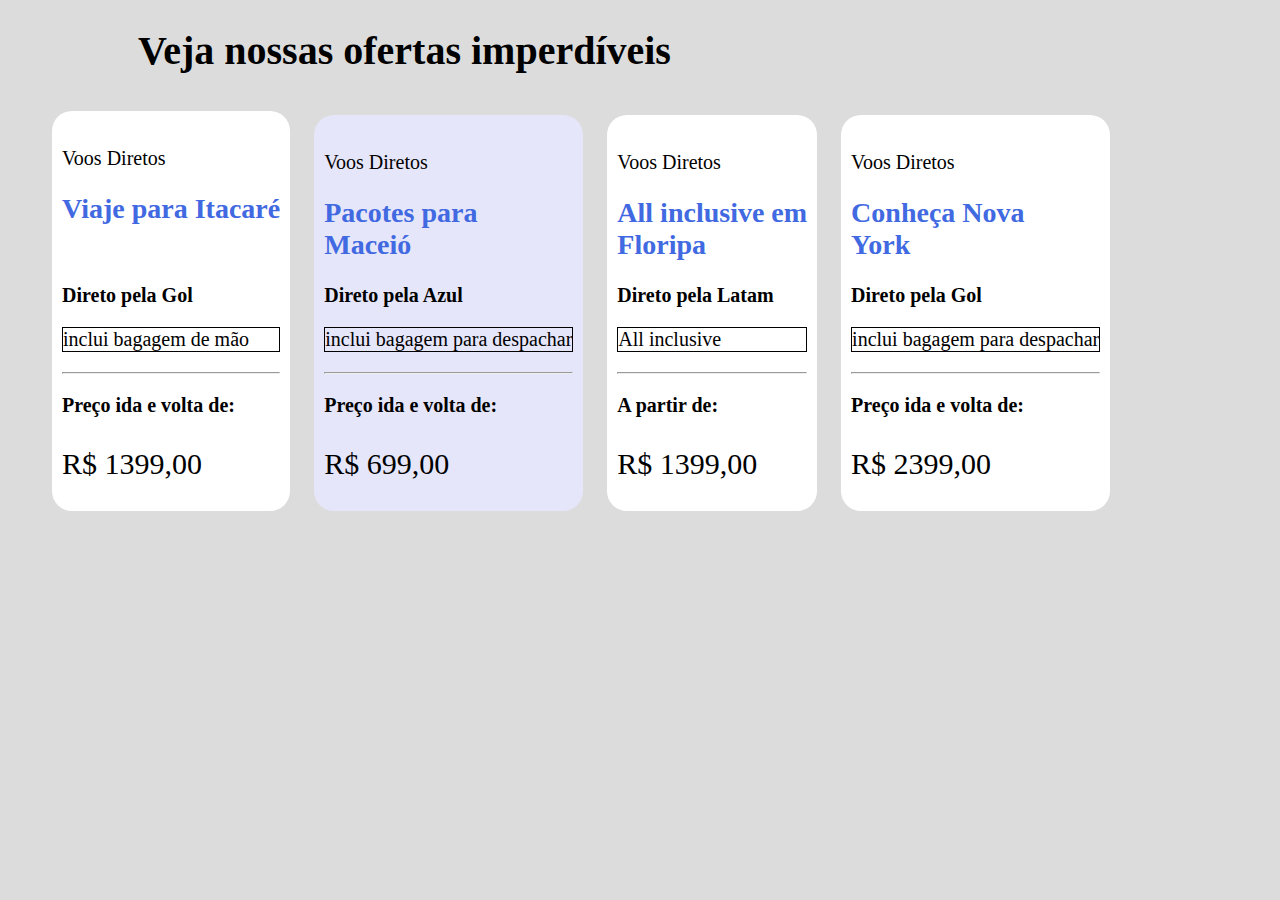
==== commit 636f5fbc: "Exercício agência de viagem" ====
--- a/index.html
+++ b/index.html
@@ -3,57 +3,64 @@
   <head>
     <meta charset="utf-8">
     <title></title>
-    <link rel="stylesheet" href="estilo.css">
+    <link rel="stylesheet" href="css/estilo.css">
   </head>
-  <body class="container">
-    <div class="box">
-    <h1 class="frase">Veja nossas ofertas imperdíveis</h1>
-    <div class="conteudo">
-
-          <div class="caixa">
-            <img src="./images/pacote1.jpg" width="180px" alt="">
+  <body id="body">
+    <h1 class="frase"> Veja nossas ofertas imperdíveis </h1>
+    <div class id="conteudo">
+            <div class="caixa1">
+            <img src="./images/pacote1.jpg" alt="">
+            <div class="texto">
             <p>Voos Diretos</p>
-            <h2 class="titulos">Viaje para Itacaré</h2>
+            <h2 class="titulos">Viaje para Itacaré</h2><br>
             <p class="companhia">Direto pela Gol</p>
-            <p class="bagagem">inclui bagagem de mão</p>
+            <p class="bagagem" >inclui bagagem de mão</p>
             <hr>
             <p class="preco">Preço ida e volta de:</p>
             <p class="valor">R$ 1399,00</p>
-          </div>
+            </div>
+            </div>
 
-          <div class="caixa2">
-            <img src="./images/pacote2.jpg" width="180px"  alt="">
+            <div class="caixa2">
+            <img src="./images/pacote2.jpg" alt="">
+            <div class="texto">
             <p>Voos Diretos</p>
-            <h2 class="titulos">Pacotes para Maceió</h2>
+            <h2 class="titulos">Pacotes para <br> Maceió</h2>
             <p class="companhia">Direto pela Azul</p>
             <p class="bagagem">inclui bagagem para despachar</p>
             <hr>
             <p class="preco">Preço ida e volta de:</p>
             <p class="valor">R$ 699,00</p>
-          </div>
+            </div>
+            </div>
 
-          <div class="caixa">
-            <img src="./images/pacote3.jpg" width="180px" alt="">
+            <div class="caixa3">
+            <img src="./images/pacote3.jpg" alt="">
+            <div class="texto">
             <p>Voos Diretos</p>
-            <h2 class="titulos">All inclusive em Floripa </h2>
+            <h2 class="titulos">All inclusive em <br>Floripa</h2>
             <p class="companhia">Direto pela Latam</p>
             <p class="bagagem">All inclusive</p>
             <hr>
             <p class="preco">A partir de:</p>
             <p class="valor">R$ 1399,00</p>
-          </div>
+            </div>
+            </div>
 
-          <div class="caixa">
-            <img src="./images/pacote4.jpg" width="180px" alt="">
+            <div class="caixa4">
+            <img src="./images/pacote4.jpg" alt="">
+            <div class="texto">
             <p>Voos Diretos</p>
-            <h2 class="titulos">Conheça Nova York</h2>
+            <h2 class="titulos">Conheça Nova <br>York</h2>
             <p class="companhia">Direto pela Gol</p>
             <p class="bagagem">inclui bagagem para despachar</p>
             <hr>
             <p class="preco">Preço ida e volta de:</p>
             <p class="valor">R$ 2399,00</p>
-          </div>
-        </div>
+            </div>
+
+
+    </div>
     </div>
   </body>
 </html>
--- a/css/estilo.css
+++ b/css/estilo.css
@@ -0,0 +1,87 @@
+#body{
+  background-color: #DCDCDC;
+}
+
+#conteudo{
+  background-color: #DCDCDC;
+  padding-left: 34px;
+}
+
+.frase{
+  font-style: Arial;
+  padding-left: 130px;
+  font-size: 40px;
+}
+
+.caixa1{
+font-family: calibri;
+font-size: 14px;
+display: inline-block;
+border-radius: 20px;
+background-color: white;
+margin: 10px;
+padding: 0,5px;
+
+}
+
+.caixa2{
+  font-family: calibri;
+  font-size: 14px;
+  display: inline-block;
+  border-radius: 20px;
+  background-color: #E6E6FA;
+  margin: 10px;
+  padding: 0,5px;
+}
+
+.caixa3{
+  font-family: calibri;
+  font-size: 14px;
+  display: inline-block;
+  border-radius: 20px;
+  background-color: white;
+  margin: 10px;
+  padding: 0,5px;
+}
+
+.caixa4{
+  font-family: Calibri;
+  font-size: 14px;
+  display: inline-block;
+  border-radius: 20px;
+  background-color: white;
+  margin: 10px;
+  padding: 0,5px;
+}
+
+.texto{
+  margin: 10px;
+}
+
+.titulos { color: #4169E1;
+  font-size:28px;
+
+}
+
+.bagagem{
+border: 0.1px solid;
+
+}
+
+.companhia{font-weight: bold;
+
+}
+.preco{font-weight: bold;
+
+}
+.valor {font-size: 30px;
+
+}
+
+p{font-size: 20px;
+
+}
+
+.frase{spacing: 10px;
+
+}
